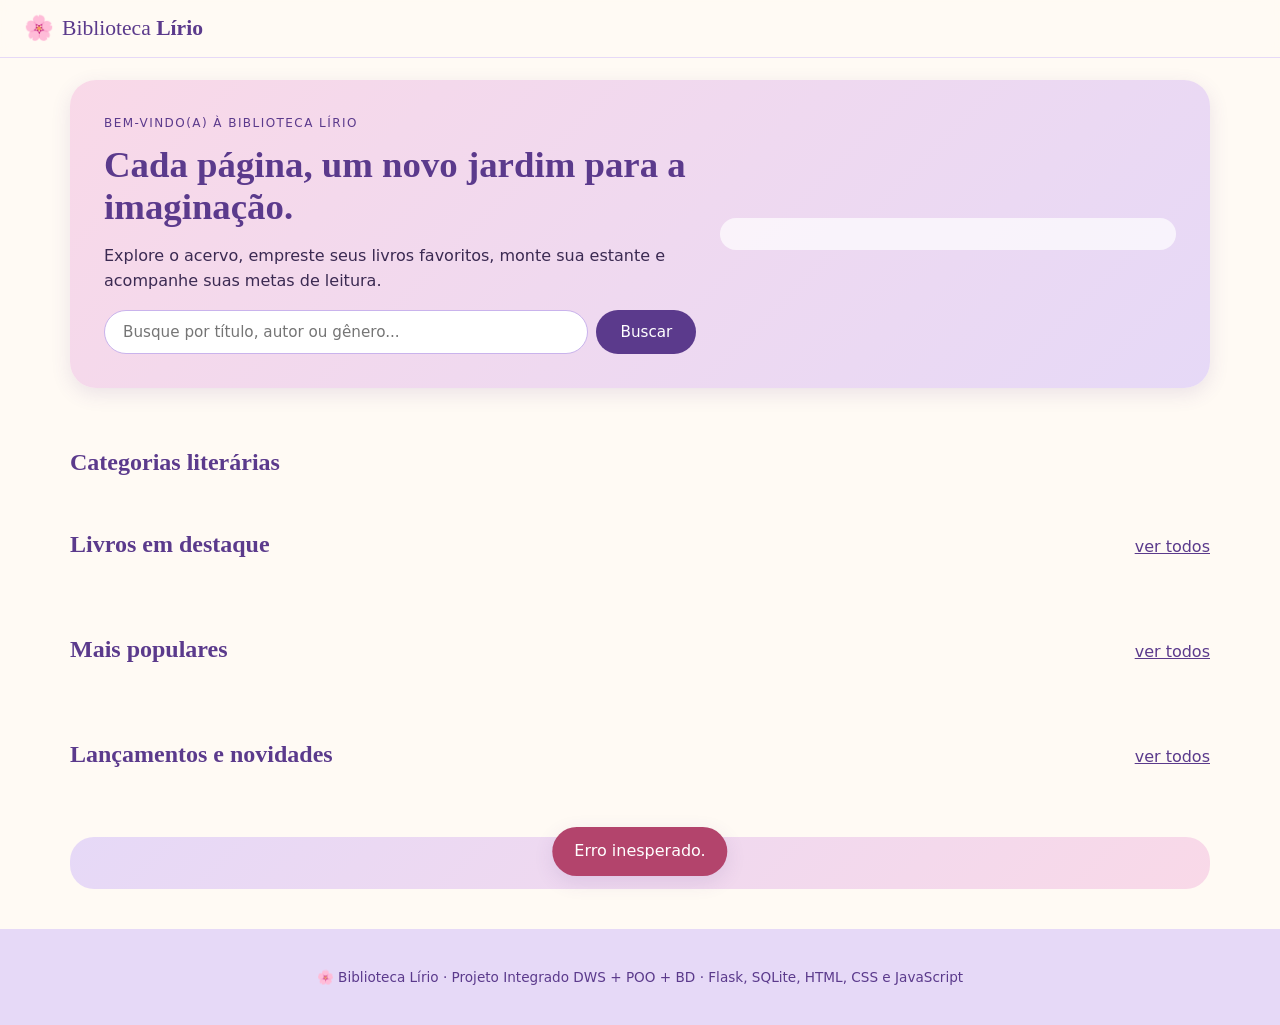
==== index.html @ 47f7c567 "biblioteca" ====
<!DOCTYPE html>
<html lang="pt-BR">
<head>
  <meta charset="UTF-8">
  <meta name="viewport" content="width=device-width, initial-scale=1">
  <title>Biblioteca Lírio — Biblioteca Virtual</title>
  <link rel="stylesheet" href="static/css/style.css">
</head>
<body>
<header class="topo">
  <a class="logo" href="#home" onclick="mostrarView('home')"><span class="logo-ico">🌸</span><span>Biblioteca <b>Lírio</b></span></a>
  <button class="menu-btn" id="menu-btn" aria-label="Abrir menu">☰</button>
  <nav id="nav"></nav>
</header>

<div id="toast" class="toast" hidden></div>

<main>
<!-- ================= INÍCIO ================= -->
<section class="view" id="view-home">
  <div class="hero">
    <div class="hero-texto">
      <p class="eyebrow">Bem-vindo(a) à Biblioteca Lírio</p>
      <h1>Cada página, um novo jardim para a imaginação.</h1>
      <p>Explore o acervo, empreste seus livros favoritos, monte sua estante e acompanhe suas metas de leitura.</p>
      <form class="busca-hero" onsubmit="event.preventDefault(); irParaCatalogo(document.getElementById('hero-busca').value)">
        <input id="hero-busca" type="search" placeholder="Busque por título, autor ou gênero...">
        <button type="submit">Buscar</button>
      </form>
    </div>
    <div class="hero-dia" id="livro-dia"></div>
  </div>

  <div class="stats" id="stats"></div>

  <h2 class="secao">Categorias literárias</h2>
  <div class="chips" id="categorias"></div>

  <div class="secao-topo"><h2 class="secao">Livros em destaque</h2><a href="#catalogo" onclick="irParaCatalogo('', '', 'avaliacao')">ver todos</a></div>
  <div class="trilho" id="destaques"></div>

  <div class="secao-topo"><h2 class="secao">Mais populares</h2><a href="#catalogo" onclick="irParaCatalogo('', '', 'popular')">ver todos</a></div>
  <div class="trilho" id="populares"></div>

  <div class="secao-topo"><h2 class="secao">Lançamentos e novidades</h2><a href="#catalogo" onclick="irParaCatalogo('', '', 'recentes')">ver todos</a></div>
  <div class="trilho" id="lancamentos"></div>

  <div id="bloco-recomendacoes" hidden>
    <div class="secao-topo"><h2 class="secao">Recomendados para você</h2></div>
    <div class="trilho" id="recomendacoes"></div>
  </div>

  <div class="curiosidade" id="curiosidade"></div>
</section>

<!-- ================= CATÁLOGO ================= -->
<section class="view" id="view-catalogo" hidden>
  <h1 class="titulo-pag">Catálogo de livros</h1>
  <div class="filtros">
    <input id="busca" type="search" placeholder="Título, autor ou gênero...">
    <select id="filtro-genero"><option value="">Todos os gêneros</option></select>
    <select id="filtro-ordem">
      <option value="titulo">Ordem alfabética (A–Z)</option>
      <option value="popular">Mais populares</option>
      <option value="avaliacao">Mais bem avaliados</option>
      <option value="recentes">Mais recentes</option>
    </select>
    <label class="check"><input type="checkbox" id="filtro-disp"> Só disponíveis</label>
    <label class="check"><input type="checkbox" id="filtro-nota"> Nota 4+</label>
  </div>
  <p class="contagem" id="contagem"></p>
  <div class="grade" id="lista-livros"></div>
</section>

<!-- ================= LOGIN / CADASTRO ================= -->
<section class="view" id="view-auth" hidden>
  <div class="auth-wrap">
    <div class="caixa">
      <h2>Entrar</h2>
      <label>E-mail<input id="login-email" type="email" placeholder="voce@email.com"></label>
      <label>Senha<input id="login-senha" type="password" placeholder="Sua senha"></label>
      <button id="btn-login" class="largo">Entrar</button>
      <p class="dica">Demonstração: <code>leitor@biblioteca.com</code> / <code>leitor123</code></p>
    </div>
    <div class="caixa">
      <h2>Criar conta</h2>
      <label>Nome<input id="cad-nome" placeholder="Seu nome"></label>
      <label>E-mail<input id="cad-email" type="email" placeholder="voce@email.com"></label>
      <label>Senha<input id="cad-senha" type="password" placeholder="Mínimo 6 caracteres"></label>
      <button id="btn-cadastro" class="largo sec">Cadastrar</button>
    </div>
  </div>
</section>

<!-- ================= MINHA ESTANTE ================= -->
<section class="view" id="view-estante" hidden>
  <h1 class="titulo-pag">Minha estante</h1>
  <div class="meta-card" id="meta-card"></div>
  <div class="abas" id="abas-estante">
    <button class="aba ativa" data-aba="favoritos">Favoritos</button>
    <button class="aba" data-aba="quero_ler">Quero ler</button>
    <button class="aba" data-aba="lidos">Já li</button>
  </div>
  <div class="grade" id="estante-lista"></div>
</section>

<!-- ================= EMPRÉSTIMOS ================= -->
<section class="view" id="view-emprestimos" hidden>
  <h1 class="titulo-pag">Meus empréstimos</h1>
  <div class="stats mini" id="resumo-emp"></div>
  <div class="tabela-wrap"><table>
    <thead><tr><th>Livro</th><th>Emprestado em</th><th>Devolução prevista</th><th>Devolvido em</th><th>Status</th><th></th></tr></thead>
    <tbody id="tab-meus"></tbody></table></div>
</section>

<!-- ================= PERFIL ================= -->
<section class="view" id="view-perfil" hidden>
  <h1 class="titulo-pag">Meu perfil</h1>
  <div class="caixa" style="max-width:460px">
    <p class="dica" id="perfil-info"></p>
    <label>Nome<input id="perfil-nome"></label>
    <label>E-mail<input id="perfil-email" disabled></label>
    <label>Nova senha (opcional)<input id="perfil-senha" type="password" placeholder="Deixe em branco para manter"></label>
    <button id="btn-perfil" class="largo">Salvar alterações</button>
  </div>
</section>

<!-- ================= ADMIN ================= -->
<section class="view" id="view-admin" hidden>
  <h1 class="titulo-pag">Painel administrativo</h1>
  <div class="abas" id="abas-admin">
    <button class="aba ativa" data-aba="painel">Painel</button>
    <button class="aba" data-aba="livros">Livros</button>
    <button class="aba" data-aba="emprestimos">Empréstimos</button>
    <button class="aba" data-aba="usuarios">Usuários</button>
    <button class="aba" data-aba="cadastros">Autores e gêneros</button>
  </div>

  <div class="admin-aba" id="admin-painel">
    <div class="stats" id="admin-stats"></div>
    <div class="duas-colunas">
      <div class="caixa larga"><h3>Livros mais emprestados</h3><div id="graf-livros"></div></div>
      <div class="caixa larga"><h3>Gêneros mais populares</h3><div id="graf-generos"></div></div>
    </div>
  </div>

  <div class="admin-aba" id="admin-livros" hidden>
    <div class="caixa larga">
      <h3 id="titulo-form">Cadastrar livro</h3>
      <input type="hidden" id="liv-id">
      <div class="form-grid">
        <label>Título<input id="liv-titulo"></label>
        <label>Autor<select id="liv-autor"></select></label>
        <label>Gênero<select id="liv-genero"></select></label>
        <label>Ano<input id="liv-ano" type="number"></label>
        <label>Editora<input id="liv-editora"></label>
        <label>ISBN<input id="liv-isbn"></label>
        <label>Quantidade de exemplares<input id="liv-qtd" type="number" min="0" value="1"></label>
        <label>Classificação indicativa<input id="liv-class" placeholder="Livre, 12 anos..."></label>
        <label>URL da capa (opcional)<input id="liv-capa" placeholder="https://..."></label>
      </div>
      <label>Sinopse<textarea id="liv-sinopse"></textarea></label>
      <button id="btn-salvar-livro">Salvar livro</button>
      <button id="btn-cancelar" class="sec" hidden>Cancelar edição</button>
    </div>
    <div class="tabela-wrap"><table>
      <thead><tr><th>Título</th><th>Autor</th><th>Gênero</th><th>Disp.</th><th></th></tr></thead>
      <tbody id="admin-lista-livros"></tbody></table></div>
  </div>

  <div class="admin-aba" id="admin-emprestimos" hidden>
    <div class="tabela-wrap"><table>
      <thead><tr><th>Leitor</th><th>Livro</th><th>Emprestado</th><th>Prevista</th><th>Status</th><th></th></tr></thead>
      <tbody id="tab-todos"></tbody></table></div>
  </div>

  <div class="admin-aba" id="admin-usuarios" hidden>
    <div class="tabela-wrap"><table>
      <thead><tr><th>Nome</th><th>E-mail</th><th>Tipo</th><th>Cadastro</th></tr></thead>
      <tbody id="tab-usuarios"></tbody></table></div>
  </div>

  <div class="admin-aba" id="admin-cadastros" hidden>
    <div class="duas-colunas">
      <div class="caixa larga"><h3>Novo autor</h3>
        <label>Nome<input id="novo-autor-nome"></label>
        <label>Nacionalidade<input id="novo-autor-nac"></label>
        <button id="btn-autor">Adicionar autor</button></div>
      <div class="caixa larga"><h3>Novo gênero</h3>
        <label>Nome<input id="novo-genero-nome"></label>
        <label>Descrição<input id="novo-genero-desc"></label>
        <button id="btn-genero">Adicionar gênero</button></div>
    </div>
  </div>
</section>

<!-- ================= SOBRE / INFORMAÇÕES ================= -->
<section class="view" id="view-sobre" hidden>
  <h1 class="titulo-pag">Sobre a Biblioteca Lírio</h1>
  <div class="info-grid">
    <div class="caixa larga"><h3>📖 Nossa história</h3>
      <p>A Biblioteca Lírio é uma biblioteca virtual criada para aproximar leitores e livros. Aqui você consulta o acervo, reserva seus títulos favoritos por meio de empréstimos e organiza sua vida de leitor em uma estante pessoal.</p></div>
    <div class="caixa larga"><h3>🕐 Horário de atendimento</h3>
      <p>Segunda a sexta: 8h às 20h<br>Sábado: 9h às 14h<br>Domingo e feriados: fechado</p>
      <p class="dica">O catálogo online funciona 24 horas por dia.</p></div>
    <div class="caixa larga"><h3>📋 Regras de empréstimo</h3>
      <ul><li>Prazo de 14 dias para cada empréstimo.</li>
      <li>Um exemplar por título para cada leitor ao mesmo tempo.</li>
      <li>Livros sem exemplares disponíveis não podem ser emprestados.</li>
      <li>Empréstimos vencidos aparecem como “atrasado”.</li>
      <li>Ao devolver, o exemplar volta ao acervo imediatamente.</li></ul></div>
    <div class="caixa larga"><h3>✨ O que você pode fazer</h3>
      <ul><li>Pesquisar e filtrar o catálogo em tempo real.</li>
      <li>Favoritar livros e montar sua lista de leitura.</li>
      <li>Definir uma meta anual e acompanhar o progresso.</li>
      <li>Avaliar livros e ler a opinião de outros leitores.</li>
      <li>Receber recomendações pelos seus gêneros preferidos.</li></ul></div>
    <div class="caixa larga"><h3>📍 Contato</h3>
      <p>Rua das Letras, 123 — Hortolândia, SP<br>contato@bibliotecalirio.exemplo<br>(19) 0000-0000</p>
      <p class="dica">Dados fictícios para fins escolares.</p></div>
  </div>
</section>
</main>

<footer class="rodape">
  <p>🌸 Biblioteca Lírio · Projeto Integrado DWS + POO + BD · Flask, SQLite, HTML, CSS e JavaScript</p>
</footer>

<div id="modal" class="modal" hidden><div class="modal-corpo" id="modal-corpo"></div></div>

<script src="static/js/main.js"></script>
<script src="static/js/livros.js"></script>
<script src="static/js/emprestimos.js"></script>
<script src="static/js/usuarios.js"></script>
<script>iniciar();</script>
</body>
</html>
---- static/css/style.css ----
:root{
  --rosa:#f9d9e8; --rosa2:#f4b6d2; --lilas:#e6d9f7; --lilas2:#c9b3ec;
  --roxo:#5b3a8c; --roxo-esc:#3b2a52; --creme:#fffaf4; --branco:#fff;
  --sombra:0 6px 20px rgba(91,58,140,.12); --raio:18px;
  --serif:Georgia,"Times New Roman",serif; --sans:"Segoe UI",system-ui,-apple-system,Roboto,Arial,sans-serif;
}
*{box-sizing:border-box}
html{scroll-behavior:smooth}
body{margin:0;font-family:var(--sans);background:var(--creme);color:var(--roxo-esc);line-height:1.55}
h1,h2,h3,h4{font-family:var(--serif);color:var(--roxo);margin:.2em 0 .5em}
a{color:var(--roxo)}
main{max-width:1180px;margin:0 auto;padding:22px 20px 40px}
[hidden]{display:none!important}

/* ---------- topo ---------- */
.topo{position:sticky;top:0;z-index:20;display:flex;align-items:center;justify-content:space-between;gap:12px;
  padding:10px 24px;background:rgba(255,250,244,.92);backdrop-filter:blur(8px);border-bottom:1px solid var(--lilas)}
.logo{display:flex;align-items:center;gap:8px;text-decoration:none;font-family:var(--serif);font-size:1.35rem;color:var(--roxo)}
.logo-ico{font-size:1.5rem}
.menu-btn{display:none;background:var(--lilas);color:var(--roxo);font-size:1.3rem;padding:4px 12px}
nav{display:flex;gap:4px;flex-wrap:wrap;align-items:center}
nav button{background:transparent;color:var(--roxo);padding:8px 12px;border-radius:999px;font-size:.92rem}
nav button:hover{background:var(--lilas);transform:none}
nav button.ativo{background:var(--roxo);color:#fff}
nav button.destaque{background:var(--rosa2);color:var(--roxo-esc)}

/* ---------- botões e campos ---------- */
button{font-family:inherit;border:0;cursor:pointer;background:var(--roxo);color:#fff;border-radius:12px;padding:9px 16px;font-size:.95rem;transition:transform .15s,box-shadow .15s,background .15s}
button:hover{transform:translateY(-2px);box-shadow:0 4px 12px rgba(91,58,140,.25)}
button:disabled{opacity:.5;cursor:not-allowed;transform:none;box-shadow:none}
button.sec{background:var(--lilas);color:var(--roxo)}
button.rosa{background:var(--rosa2);color:var(--roxo-esc)}
button.perigo{background:#b3446c}
button.largo{width:100%;margin-top:6px}
input,select,textarea{width:100%;padding:9px 12px;border:1px solid var(--lilas2);border-radius:12px;font-family:inherit;font-size:.95rem;background:#fff;color:var(--roxo-esc);margin-top:4px}
input:focus,select:focus,textarea:focus{outline:2px solid var(--rosa2);border-color:var(--roxo)}
textarea{min-height:80px;resize:vertical}
label{display:block;font-size:.85rem;color:#6e5a8a;margin-bottom:8px}
.check{display:flex;align-items:center;gap:6px;white-space:nowrap;margin:0;font-size:.9rem}
.check input{width:auto;margin:0}
code{background:var(--lilas);padding:1px 6px;border-radius:6px;font-size:.85em}

/* ---------- hero ---------- */
.hero{display:grid;grid-template-columns:1.3fr 1fr;gap:24px;align-items:center;padding:34px;border-radius:26px;
  background:linear-gradient(135deg,var(--rosa) 0%,var(--lilas) 100%);box-shadow:var(--sombra);margin-bottom:22px}
.eyebrow{text-transform:uppercase;letter-spacing:.12em;font-size:.75rem;color:var(--roxo);margin:0}
.hero h1{font-size:2.3rem;line-height:1.15;margin:.3em 0}
.busca-hero{display:flex;gap:8px;margin-top:16px}
.busca-hero input{margin:0;border-radius:999px;padding:12px 18px}
.busca-hero button{border-radius:999px;padding:0 24px}
.hero-dia{background:rgba(255,255,255,.7);border-radius:20px;padding:16px;display:flex;gap:14px;align-items:center;cursor:pointer;transition:transform .2s}
.hero-dia:hover{transform:translateY(-3px)}
.hero-dia .capa{width:96px;flex-shrink:0}
.hero-dia small{color:var(--roxo);text-transform:uppercase;letter-spacing:.1em;font-size:.7rem}
.hero-dia h3{margin:.2em 0;font-size:1.15rem}

/* ---------- estatísticas ---------- */
.stats{display:grid;grid-template-columns:repeat(auto-fit,minmax(150px,1fr));gap:14px;margin-bottom:10px}
.stat{background:#fff;border-radius:var(--raio);padding:16px;text-align:center;box-shadow:var(--sombra);border-top:4px solid var(--rosa2)}
.stat:nth-child(even){border-top-color:var(--lilas2)}
.stat b{display:block;font-family:var(--serif);font-size:2rem;color:var(--roxo)}
.stat span{font-size:.85rem;color:#7a6693}
.stats.mini .stat b{font-size:1.5rem}

/* ---------- seções ---------- */
.secao{font-size:1.5rem;margin-top:1.4em}
.secao-topo{display:flex;justify-content:space-between;align-items:baseline}
.titulo-pag{font-size:2rem;margin-top:.2em}
.chips{display:flex;flex-wrap:wrap;gap:10px}
.chip{background:#fff;color:var(--roxo);border:1px solid var(--lilas2);border-radius:999px;padding:8px 16px}
.chip span{background:var(--rosa);border-radius:999px;padding:0 8px;margin-left:6px;font-size:.8rem}
.chip:hover{background:var(--lilas)}

/* ---------- livros ---------- */
.trilho{display:flex;gap:16px;overflow-x:auto;padding:6px 4px 16px;scroll-snap-type:x proximity}
.trilho .card{flex:0 0 172px;scroll-snap-align:start}
.grade{display:grid;grid-template-columns:repeat(auto-fill,minmax(172px,1fr));gap:18px}
.card{position:relative;background:#fff;border-radius:var(--raio);padding:12px;box-shadow:var(--sombra);cursor:pointer;transition:transform .2s,box-shadow .2s}
.card:hover{transform:translateY(-5px);box-shadow:0 12px 28px rgba(91,58,140,.2)}
.card h3{font-size:.98rem;margin:10px 0 2px;line-height:1.25}
.card .autor{font-size:.82rem;color:#7a6693}
.card .linha{display:flex;justify-content:space-between;align-items:center;margin-top:6px;font-size:.78rem}
.tag{display:inline-block;background:var(--lilas);color:var(--roxo);border-radius:999px;padding:2px 10px;font-size:.72rem;margin-top:6px}
.nota{color:#c0388a;font-weight:600}
.ok{color:#2e7d4f}.nao{color:#b3446c}
.coracao{position:absolute;top:18px;right:18px;background:rgba(255,255,255,.9);color:#b3446c;border-radius:50%;width:34px;height:34px;padding:0;font-size:1.05rem;box-shadow:0 2px 8px rgba(0,0,0,.15)}
.coracao.on{background:#b3446c;color:#fff}

/* capa gerada */
.capa{aspect-ratio:2/3;border-radius:6px 14px 14px 6px;padding:12px 10px 10px 16px;display:flex;flex-direction:column;justify-content:space-between;
  box-shadow:inset 6px 0 0 rgba(255,255,255,.45),0 4px 12px rgba(0,0,0,.18);overflow:hidden;position:relative}
.capa .c-titulo{font-family:var(--serif);font-weight:bold;font-size:.95rem;line-height:1.2}
.capa .c-autor{font-size:.7rem;opacity:.85;text-transform:uppercase;letter-spacing:.06em}
.capa .c-ico{font-size:1.4rem;opacity:.8}
.capa img{position:absolute;inset:0;width:100%;height:100%;object-fit:cover}
.capa.grande{max-width:230px;margin:auto}
.capa.grande .c-titulo{font-size:1.25rem}

/* ---------- filtros ---------- */
.filtros{display:flex;gap:10px;flex-wrap:wrap;align-items:center;background:#fff;padding:14px;border-radius:var(--raio);box-shadow:var(--sombra)}
.filtros input[type=search]{flex:2;min-width:200px;margin:0}
.filtros select{flex:1;min-width:170px;margin:0;width:auto}
.contagem{color:#7a6693;font-size:.9rem;margin:14px 0 8px}
.vazio{text-align:center;padding:40px;color:#7a6693;grid-column:1/-1}

/* ---------- curiosidade ---------- */
.curiosidade{margin-top:30px;background:linear-gradient(135deg,var(--lilas),var(--rosa));border-radius:24px;padding:26px 30px;display:flex;gap:20px;align-items:center;justify-content:space-between;flex-wrap:wrap}
.curiosidade h3{margin:0 0 4px}
.curiosidade p{margin:0;max-width:700px}
.curiosidade .selo{font-size:.75rem;letter-spacing:.1em;text-transform:uppercase;color:var(--roxo)}

/* ---------- caixas, formulários ---------- */
.caixa{background:#fff;border-radius:var(--raio);padding:20px;box-shadow:var(--sombra)}
.caixa.larga{margin-bottom:16px}
.auth-wrap{display:grid;grid-template-columns:repeat(auto-fit,minmax(280px,1fr));gap:20px;max-width:800px;margin:20px auto}
.dica{font-size:.82rem;color:#8a76a6}
.form-grid{display:grid;grid-template-columns:repeat(auto-fit,minmax(220px,1fr));gap:0 14px}
.duas-colunas{display:grid;grid-template-columns:repeat(auto-fit,minmax(300px,1fr));gap:16px}
.info-grid{display:grid;grid-template-columns:repeat(auto-fit,minmax(320px,1fr));gap:16px}
.info-grid ul{padding-left:20px;margin:0}

/* ---------- meta de leitura ---------- */
.meta-card{background:linear-gradient(135deg,var(--rosa),var(--lilas));border-radius:var(--raio);padding:20px;margin-bottom:18px;display:flex;gap:20px;flex-wrap:wrap;align-items:center;justify-content:space-between}
.progresso{height:14px;background:rgba(255,255,255,.7);border-radius:999px;overflow:hidden;margin:8px 0}
.progresso div{height:100%;background:var(--roxo);border-radius:999px;transition:width .6s}
.meta-form{display:flex;gap:8px;align-items:center}
.meta-form input{width:90px;margin:0}

/* ---------- abas ---------- */
.abas{display:flex;gap:8px;flex-wrap:wrap;margin:14px 0 18px}
.aba{background:#fff;color:var(--roxo);border:1px solid var(--lilas2)}
.aba.ativa{background:var(--roxo);color:#fff}

/* ---------- tabelas ---------- */
.tabela-wrap{overflow-x:auto;border-radius:var(--raio);box-shadow:var(--sombra);background:#fff;margin-bottom:20px}
table{width:100%;border-collapse:collapse;min-width:560px}
th,td{padding:10px 12px;text-align:left;border-bottom:1px solid #f0e8f8;font-size:.9rem}
th{background:var(--rosa);font-family:var(--serif);color:var(--roxo)}
td button{padding:5px 10px;font-size:.82rem;margin-right:4px}
.badge{display:inline-block;padding:2px 10px;border-radius:999px;font-size:.78rem;font-weight:600}
.badge.ativo{background:#e6d9f7;color:#5b3a8c}
.badge.devolvido{background:#d9f2e3;color:#2e7d4f}
.badge.atrasado{background:#fcd5df;color:#a02050}

/* ---------- gráficos de barras ---------- */
.barra{display:grid;grid-template-columns:140px 1fr 30px;gap:8px;align-items:center;margin:8px 0;font-size:.85rem}
.barra .trilha{background:var(--lilas);border-radius:999px;height:14px;overflow:hidden}
.barra .trilha div{height:100%;background:linear-gradient(90deg,var(--rosa2),var(--roxo));border-radius:999px}

/* ---------- modal ---------- */
.modal{position:fixed;inset:0;background:rgba(59,42,82,.45);display:flex;align-items:center;justify-content:center;padding:16px;z-index:50}
.modal-corpo{background:var(--creme);border-radius:24px;padding:26px;max-width:760px;width:100%;max-height:92vh;overflow:auto;position:relative}
.det{display:grid;grid-template-columns:230px 1fr;gap:24px}
.det .acoes{display:flex;flex-wrap:wrap;gap:8px;margin:12px 0}
.fechar{position:absolute;top:12px;right:14px;background:var(--lilas);color:var(--roxo);border-radius:50%;width:36px;height:36px;padding:0}
.aval{background:#fff;border-radius:14px;padding:10px 14px;margin:8px 0}
.aval b{color:var(--roxo)}
.meta-info{display:grid;grid-template-columns:repeat(auto-fit,minmax(130px,1fr));gap:8px;margin:12px 0}
.meta-info div{background:#fff;border-radius:12px;padding:8px 12px;font-size:.85rem}
.meta-info small{display:block;color:#8a76a6;font-size:.7rem;text-transform:uppercase}

/* ---------- toast e rodapé ---------- */
.toast{position:fixed;bottom:24px;left:50%;transform:translateX(-50%);background:var(--roxo);color:#fff;padding:12px 22px;border-radius:999px;z-index:80;box-shadow:var(--sombra);max-width:90vw}
.toast.erro{background:#b3446c}
.rodape{text-align:center;padding:24px;background:var(--lilas);color:var(--roxo);font-size:.85rem}

/* ---------- responsivo ---------- */
@media(max-width:860px){
  .hero{grid-template-columns:1fr;padding:22px}
  .hero h1{font-size:1.8rem}
  .det{grid-template-columns:1fr}
  .menu-btn{display:block}
  nav{display:none;position:absolute;top:100%;left:0;right:0;background:var(--creme);padding:10px 16px;border-bottom:1px solid var(--lilas);flex-direction:column;align-items:stretch}
  nav.aberto{display:flex}
  nav button{text-align:left}
  .topo{position:sticky}
}
@media(max-width:520px){
  .grade{grid-template-columns:repeat(2,1fr);gap:12px}
  .barra{grid-template-columns:100px 1fr 26px}
  main{padding:14px 12px 30px}
}
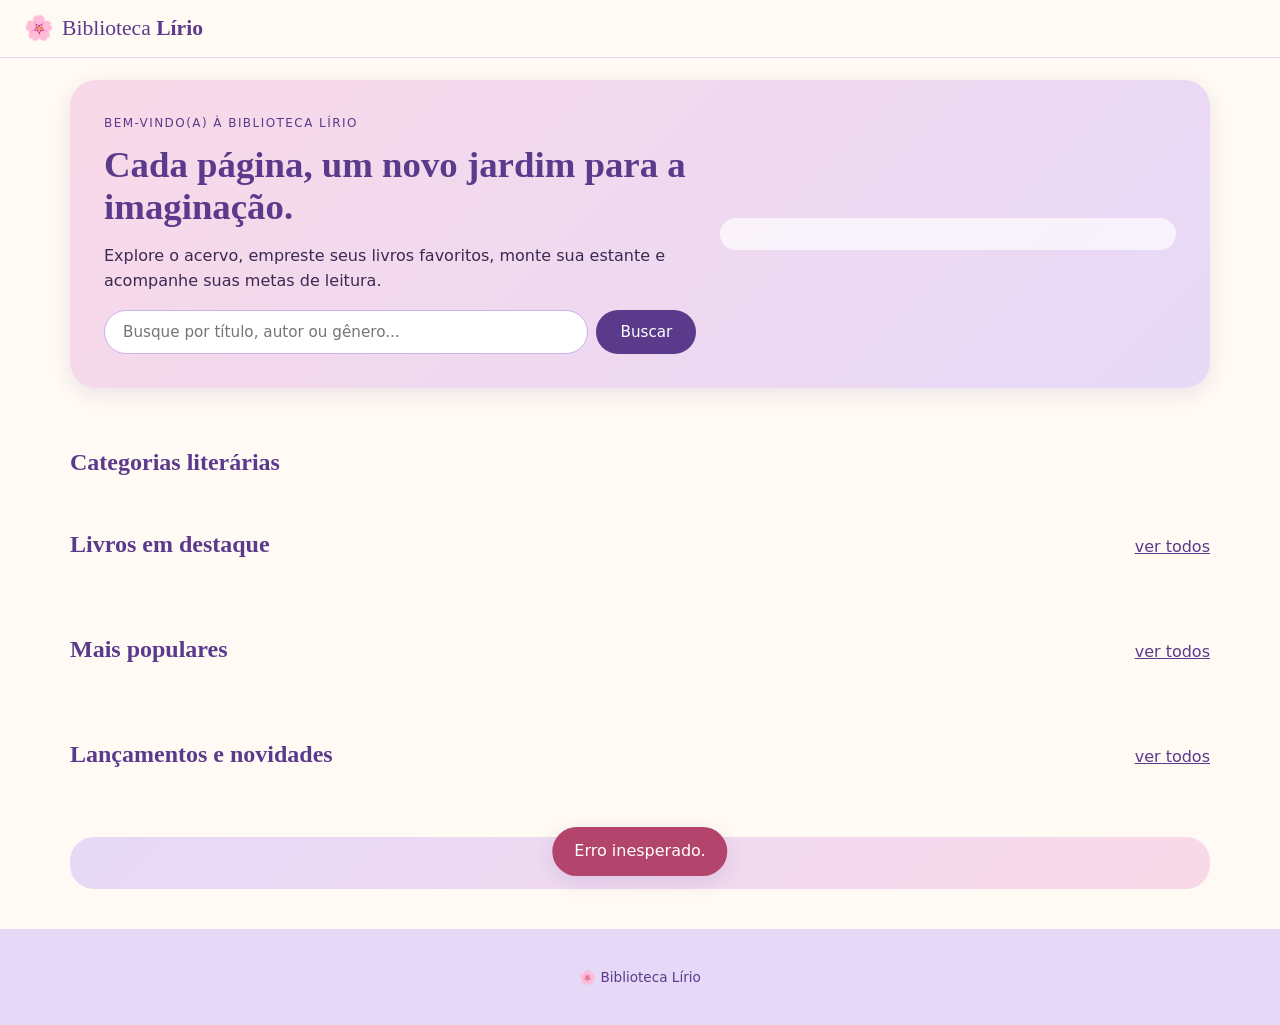
==== commit 319be901: "emojis retirada" ====
--- a/index.html
+++ b/index.html
@@ -198,24 +198,24 @@
 <section class="view" id="view-sobre" hidden>
   <h1 class="titulo-pag">Sobre a Biblioteca Lírio</h1>
   <div class="info-grid">
-    <div class="caixa larga"><h3>📖 Nossa história</h3>
+    <div class="caixa larga"><h3>Nossa história</h3>
       <p>A Biblioteca Lírio é uma biblioteca virtual criada para aproximar leitores e livros. Aqui você consulta o acervo, reserva seus títulos favoritos por meio de empréstimos e organiza sua vida de leitor em uma estante pessoal.</p></div>
-    <div class="caixa larga"><h3>🕐 Horário de atendimento</h3>
+    <div class="caixa larga"><h3>Horário de atendimento</h3>
       <p>Segunda a sexta: 8h às 20h<br>Sábado: 9h às 14h<br>Domingo e feriados: fechado</p>
       <p class="dica">O catálogo online funciona 24 horas por dia.</p></div>
-    <div class="caixa larga"><h3>📋 Regras de empréstimo</h3>
+    <div class="caixa larga"><h3>Regras de empréstimo</h3>
       <ul><li>Prazo de 14 dias para cada empréstimo.</li>
       <li>Um exemplar por título para cada leitor ao mesmo tempo.</li>
       <li>Livros sem exemplares disponíveis não podem ser emprestados.</li>
       <li>Empréstimos vencidos aparecem como “atrasado”.</li>
       <li>Ao devolver, o exemplar volta ao acervo imediatamente.</li></ul></div>
-    <div class="caixa larga"><h3>✨ O que você pode fazer</h3>
+    <div class="caixa larga"><h3>O que você pode fazer</h3>
       <ul><li>Pesquisar e filtrar o catálogo em tempo real.</li>
       <li>Favoritar livros e montar sua lista de leitura.</li>
       <li>Definir uma meta anual e acompanhar o progresso.</li>
       <li>Avaliar livros e ler a opinião de outros leitores.</li>
       <li>Receber recomendações pelos seus gêneros preferidos.</li></ul></div>
-    <div class="caixa larga"><h3>📍 Contato</h3>
+    <div class="caixa larga"><h3>Contato</h3>
       <p>Rua das Letras, 123 — Hortolândia, SP<br>contato@bibliotecalirio.exemplo<br>(19) 0000-0000</p>
       <p class="dica">Dados fictícios para fins escolares.</p></div>
   </div>
@@ -223,7 +223,7 @@
 </main>
 
 <footer class="rodape">
-  <p>🌸 Biblioteca Lírio · Projeto Integrado DWS + POO + BD · Flask, SQLite, HTML, CSS e JavaScript</p>
+  <p>🌸 Biblioteca Lírio</p>
 </footer>
 
 <div id="modal" class="modal" hidden><div class="modal-corpo" id="modal-corpo"></div></div>
